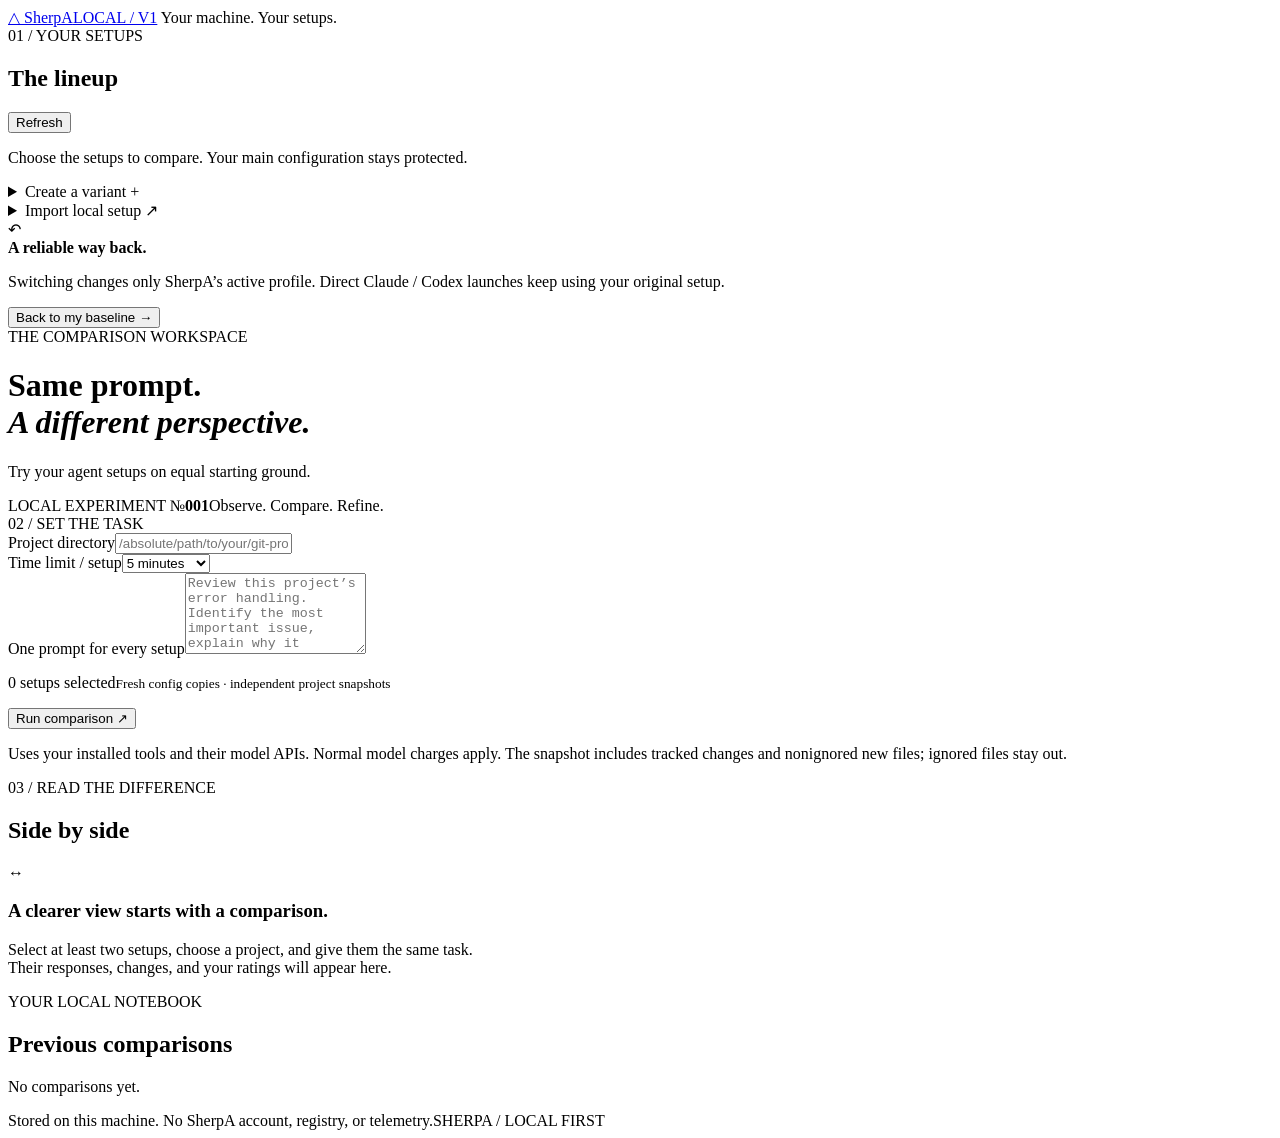
==== internal/cli/ui/index.html @ 23ddcb75 "feat: focus V1 on protected local setup comparisons" ====
<!doctype html>
<html lang="en"><head><meta charset="utf-8"><meta name="viewport" content="width=device-width,initial-scale=1"><title>SherpA · Local comparison workspace</title><link rel="stylesheet" href="/app.css"><script defer src="/app.js"></script></head>
<body><header class="masthead"><a href="/" class="brand" aria-label="SherpA home"><span class="mark">△</span> SherpA<span class="edition">LOCAL / V1</span></a><span class="local"><i></i> Your machine. Your setups.</span></header>
<div id="notice" role="status" aria-live="polite" hidden></div>
<div class="workspace"><aside><div class="section-label">01 / YOUR SETUPS</div><div class="aside-heading"><h2>The lineup</h2><button id="refresh" class="text-button">Refresh</button></div><p class="muted">Choose the setups to compare. Your main configuration stays protected.</p><div id="profiles"></div>
<div id="onboarding" hidden><h3>Bring your setup along.</h3><p>Import a protected copy of your installed harness configurations.</p><label for="primary">Primary harness</label><select id="primary"></select><button id="initialize" class="primary">Initialize SherpA</button><p class="muted" id="no-harness" hidden>Install and sign in to Claude Code or Codex first, then refresh.</p></div>
<details class="setup-action"><summary>Create a variant <span>+</span></summary><form id="create-form"><label for="variant-name">Setup name</label><input id="variant-name" name="name" required pattern="[a-zA-Z0-9][a-zA-Z0-9_-]{0,63}" placeholder="careful-reviewer"><label for="variant-from">Copy configuration from</label><select id="variant-from" name="from" required></select><label for="variant-instructions">Additional instructions <span class="optional">optional</span></label><textarea id="variant-instructions" name="instructions" rows="4" placeholder="Explain your approach before making changes."></textarea><button type="submit" class="secondary">Create setup</button></form></details>
<details class="setup-action"><summary>Import local setup <span>↗</span></summary><form id="import-form"><label for="import-name">Setup name</label><input id="import-name" name="name" required pattern="[a-zA-Z0-9][a-zA-Z0-9_-]{0,63}"><label for="import-path">Configuration directory</label><input id="import-path" name="path" required placeholder="/absolute/path/to/setup"><label for="import-harness">Harness</label><select id="import-harness" name="harness"><option value="claude-code">Claude Code</option><option value="codex">Codex</option></select><label class="trust"><input type="checkbox" name="trusted" required><span>I reviewed and trust this setup’s instructions, hooks, MCP commands and permissions.</span></label><p class="muted">Configurations are copied. SherpA is not an OS sandbox.</p><button type="submit" class="secondary">Import setup</button></form></details>
<div class="baseline-note"><span>↶</span><div><strong>A reliable way back.</strong><p>Switching changes only SherpA’s active profile. Direct Claude / Codex launches keep using your original setup.</p><button id="back" class="text-button">Back to my baseline →</button></div></div></aside>
<main><div class="intro"><div><div class="section-label">THE COMPARISON WORKSPACE</div><h1>Same prompt.<br><em>A different perspective.</em></h1><p>Try your agent setups on equal starting ground.</p></div><div class="field-note"><span>LOCAL EXPERIMENT №</span><strong id="experiment-count">001</strong><span>Observe. Compare. Refine.</span></div></div>
<section class="composer" aria-labelledby="prompt-heading"><div class="section-label">02 / SET THE TASK</div><form id="compare-form"><div class="project-row"><div><label for="project">Project directory</label><input id="project" name="project" placeholder="/absolute/path/to/your/git-project" required></div><div class="timeout"><label for="timeout">Time limit / setup</label><select id="timeout" name="timeout"><option value="60">1 minute</option><option value="300" selected>5 minutes</option><option value="900">15 minutes</option><option value="1800">30 minutes</option><option value="3600">60 minutes</option></select></div></div><label for="prompt" id="prompt-heading">One prompt for every setup</label><textarea id="prompt" name="prompt" rows="5" required maxlength="131072" placeholder="Review this project’s error handling. Identify the most important issue, explain why it matters, and propose a focused fix."></textarea><div class="run-row"><p><span id="selection-count">0 setups selected</span><small>Fresh config copies · independent project snapshots</small></p><button type="submit" class="primary" id="run">Run comparison <span>↗</span></button></div><p class="fineprint">Uses your installed tools and their model APIs. Normal model charges apply. The snapshot includes tracked changes and nonignored new files; ignored files stay out.</p></form></section>
<section class="results-section" aria-labelledby="results-heading"><div class="results-heading"><div><div class="section-label">03 / READ THE DIFFERENCE</div><h2 id="results-heading">Side by side</h2></div><div class="result-actions"><button id="cancel" class="secondary" hidden>Stop comparison</button><button id="rerun" class="secondary" hidden>Use this prompt again</button><button id="export" class="secondary" hidden>Export report ↓</button></div></div><p id="result-meta" class="muted"></p><details id="result-context" hidden><summary>Saved prompt and project</summary><p id="result-project" class="muted"></p><pre id="result-prompt"></pre></details><div id="results" class="results"><div class="empty-state"><span class="empty-mark">↔</span><h3>A clearer view starts with a comparison.</h3><p>Select at least two setups, choose a project, and give them the same task.<br>Their responses, changes, and your ratings will appear here.</p></div></div></section>
<section class="history-section"><div class="section-label">YOUR LOCAL NOTEBOOK</div><h2>Previous comparisons</h2><div id="history"><p class="muted">No comparisons yet.</p></div></section>
<footer>Stored on this machine. No SherpA account, registry, or telemetry.<span>SHERPA / LOCAL FIRST</span></footer></main></div></body></html>
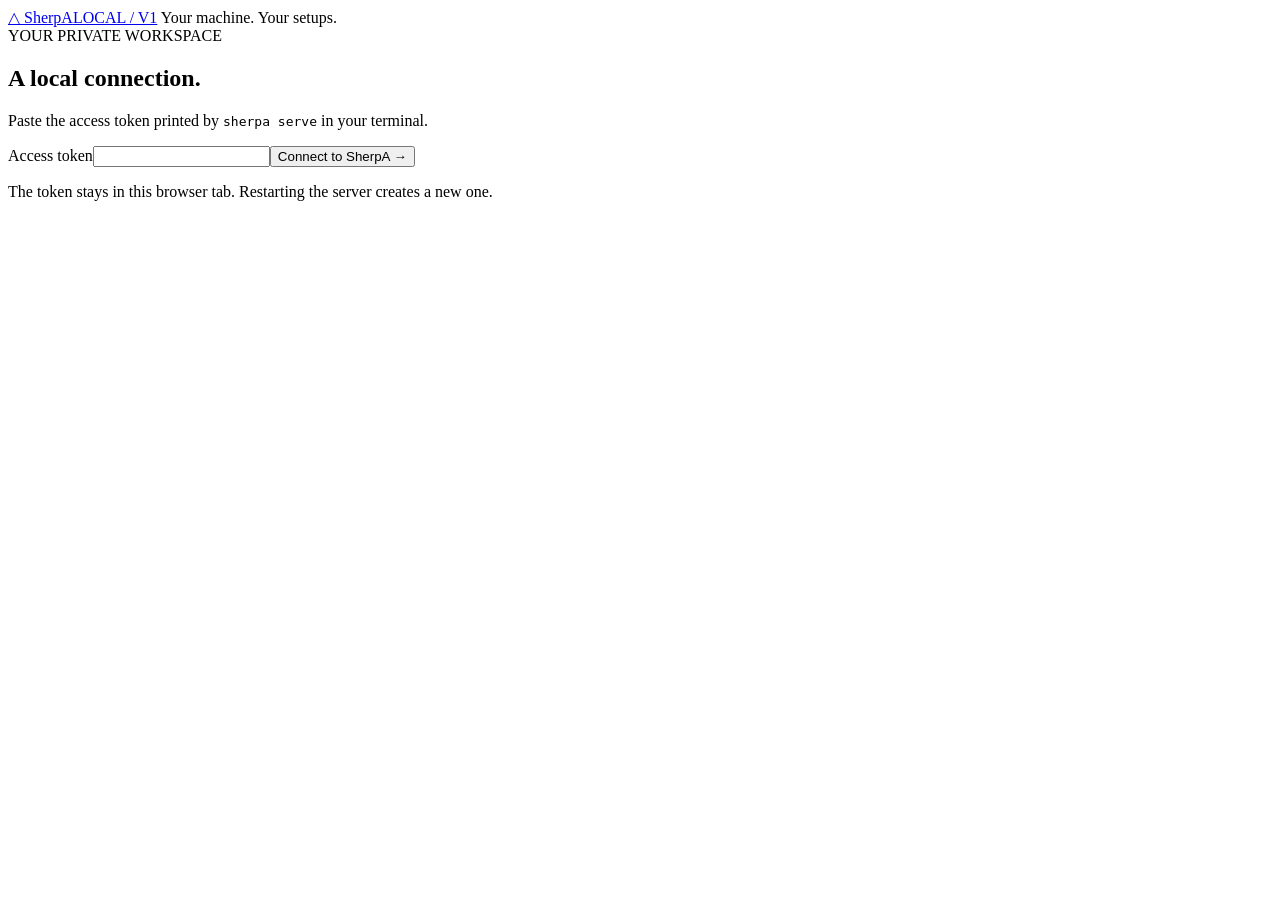
==== commit 5938ee40: "fix: address local comparison review findings" ====
--- a/internal/cli/ui/index.html
+++ b/internal/cli/ui/index.html
@@ -2,7 +2,8 @@
 <html lang="en"><head><meta charset="utf-8"><meta name="viewport" content="width=device-width,initial-scale=1"><title>SherpA · Local comparison workspace</title><link rel="stylesheet" href="/app.css"><script defer src="/app.js"></script></head>
 <body><header class="masthead"><a href="/" class="brand" aria-label="SherpA home"><span class="mark">△</span> SherpA<span class="edition">LOCAL / V1</span></a><span class="local"><i></i> Your machine. Your setups.</span></header>
 <div id="notice" role="status" aria-live="polite" hidden></div>
-<div class="workspace"><aside><div class="section-label">01 / YOUR SETUPS</div><div class="aside-heading"><h2>The lineup</h2><button id="refresh" class="text-button">Refresh</button></div><p class="muted">Choose the setups to compare. Your main configuration stays protected.</p><div id="profiles"></div>
+<section id="connect" class="connect-panel" aria-labelledby="connect-heading"><div class="section-label">YOUR PRIVATE WORKSPACE</div><h1 id="connect-heading">A local connection.</h1><p>Paste the access token printed by <code>sherpa serve</code> in your terminal.</p><form id="connect-form"><label for="access-token">Access token</label><input id="access-token" type="password" autocomplete="off" spellcheck="false" required><button class="primary" type="submit">Connect to SherpA →</button></form><p class="muted">The token stays in this browser tab. Restarting the server creates a new one.</p></section>
+<div id="workspace" class="workspace" hidden><aside><div class="section-label">01 / YOUR SETUPS</div><div class="aside-heading"><h2>The lineup</h2><button id="refresh" class="text-button">Refresh</button></div><p class="muted">Choose the setups to compare. Your main configuration stays protected.</p><div id="profiles"></div>
 <div id="onboarding" hidden><h3>Bring your setup along.</h3><p>Import a protected copy of your installed harness configurations.</p><label for="primary">Primary harness</label><select id="primary"></select><button id="initialize" class="primary">Initialize SherpA</button><p class="muted" id="no-harness" hidden>Install and sign in to Claude Code or Codex first, then refresh.</p></div>
 <details class="setup-action"><summary>Create a variant <span>+</span></summary><form id="create-form"><label for="variant-name">Setup name</label><input id="variant-name" name="name" required pattern="[a-zA-Z0-9][a-zA-Z0-9_-]{0,63}" placeholder="careful-reviewer"><label for="variant-from">Copy configuration from</label><select id="variant-from" name="from" required></select><label for="variant-instructions">Additional instructions <span class="optional">optional</span></label><textarea id="variant-instructions" name="instructions" rows="4" placeholder="Explain your approach before making changes."></textarea><button type="submit" class="secondary">Create setup</button></form></details>
 <details class="setup-action"><summary>Import local setup <span>↗</span></summary><form id="import-form"><label for="import-name">Setup name</label><input id="import-name" name="name" required pattern="[a-zA-Z0-9][a-zA-Z0-9_-]{0,63}"><label for="import-path">Configuration directory</label><input id="import-path" name="path" required placeholder="/absolute/path/to/setup"><label for="import-harness">Harness</label><select id="import-harness" name="harness"><option value="claude-code">Claude Code</option><option value="codex">Codex</option></select><label class="trust"><input type="checkbox" name="trusted" required><span>I reviewed and trust this setup’s instructions, hooks, MCP commands and permissions.</span></label><p class="muted">Configurations are copied. SherpA is not an OS sandbox.</p><button type="submit" class="secondary">Import setup</button></form></details>
